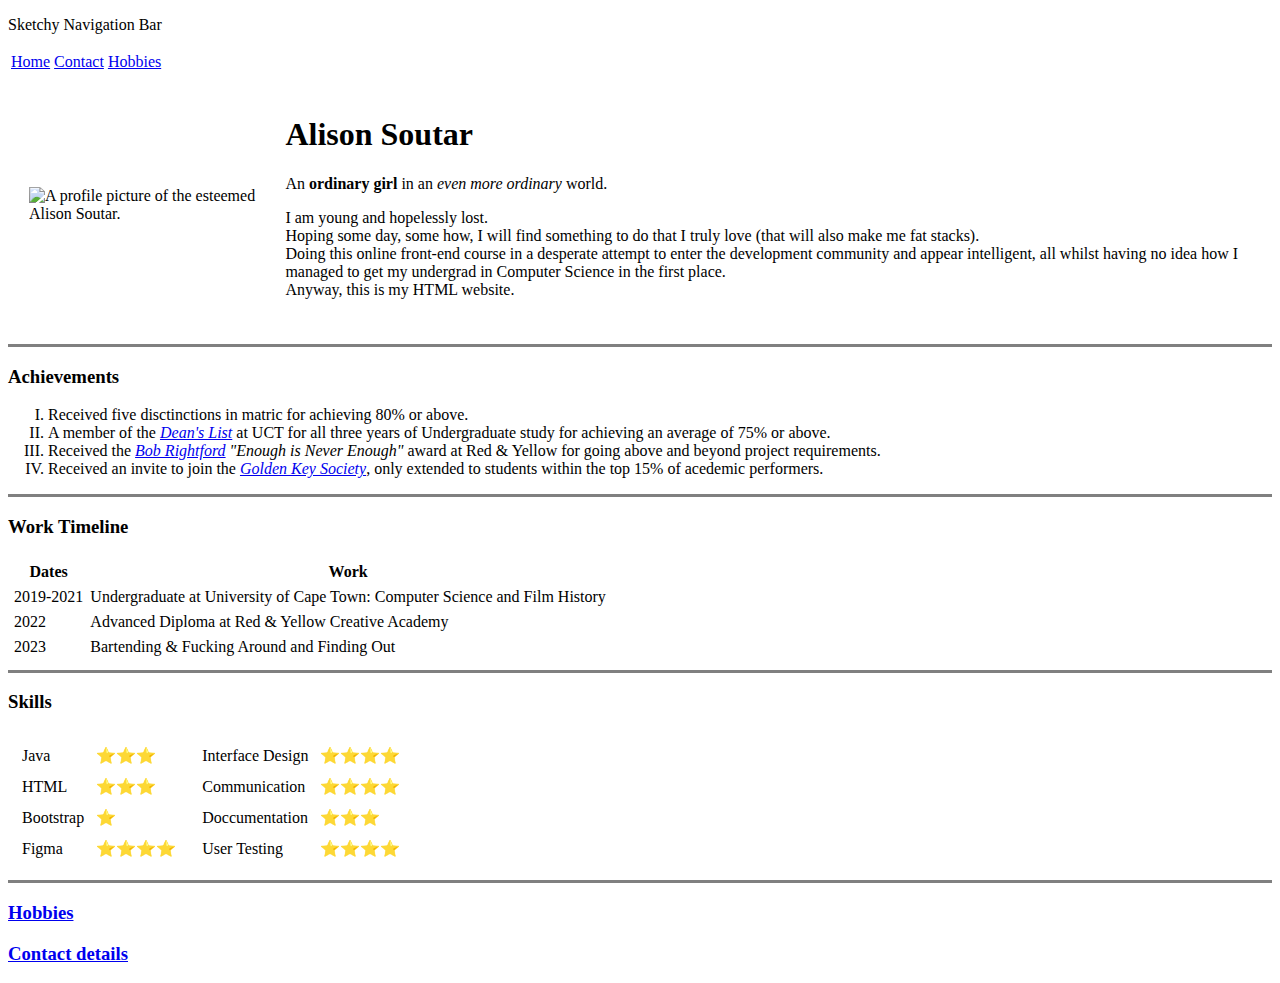
==== index.html @ 32f6482a "Update index.html" ====
<!--HTML Boilerplate-->  
<!DOCTYPE html> <!--Tells browser about the language of the file-->
<html lang="en"> <!--The core of the code. This is the language of the text content in this element
                    Website targeted at english speakers-->
    <head><!--Important information is kept here. This isn't for the user.-->
        <meta charset="UTF-8"><!--Ensures characters are encoded correctly.-->
        <title>Alison's Website</title><!--Title as seen on the tab head.-->
    </head>

    <body><!--Website content goes here.-->
        <p>Sketchy Navigation Bar</p>
        <table>
            <tr>
                <td>
                    <a href="index.html">Home   </a>
                </td>
                <td>
                    <a href="contact.html">Contact  </a>
                </td>
                <td>
                    <a href="hobbies.html">Hobbies  </a>
                </td>
            </tr>
        </table>
        <table cellspacing="20">
            <tr>
                <td>
                    <img src = "ProfileImage.jpeg" 
                    alt="A profile picture of the esteemed Alison Soutar."
                    width="200">
                </td>
                <td>
                    <h1>Alison Soutar</h1>
                    <p>An <strong>ordinary girl </strong>in an <em>even more ordinary</em> world.</p>
                    <!--Use <em> instead of <i>. We don't care about styling, more about organising.
                    <em> is a logical state, amd <i> is a physical state. You may want to edit how these
                    logics are conveyed, e.g. making emphasised text read instead of italicised. Changing
                    the logic of italics to do anything other than italisice makes no sense-->
                    <p>I am young and hopelessly lost.
                        <br>Hoping some day, some how, I will find something to do that I truly love (that will also make me fat stacks).
                        <br>Doing this online front-end course in a desperate attempt to enter the development community and appear intelligent, all whilst having no idea how I managed to get my undergrad in Computer Science in the first place.
                        <br> Anyway, this is my HTML website.
                    </p>
                </td>
            </tr>
        </table>
        
        
        <hr size="3" noshade>
        
        <h3>Achievements</h3>
        <ol type ="I"><!--You can use this to change how the list is ordered.-->
            <li>Received five disctinctions in matric for achieving 80% or above.</li>
            <li>A member of the <em><a href="https://humanities.uct.ac.za/undergraduate/academic-excellence">Dean's List</a></em> at UCT for all three years of Undergraduate study for achieving an average of 75% or above.</li>
            <li>Received the <em><a href="https://www.bizcommunity.com/Article/196/12/172611.html#:~:text=Bob%20Rightford%2C%20a%20local%20advertising,founding%20fathers%2C%20has%20passed%20away.&text=Rightford%20was%20one%20of%20the,Tripp%20%26%20Makin%20(RSTM)">Bob Rightford</a> "Enough is Never Enough"</em> award at Red & Yellow for going above and beyond project requirements.</li>
            <li>Received an invite to join the <em><a href="goldenkey.org">Golden Key Society</a></em>, only extended to students within the top 15% of acedemic performers.</li>
        </ol>

        <hr size="3" noshade>
        
        <h3>Work Timeline</h3>
        <table cellspacing ="5">
            <thead>
                <tr>
                    <th>Dates</th>
                    <th>Work</th>
                </tr>
            </thead>
            <tbody>
                <tr>
                    <td>2019-2021</td>
                    <td>Undergraduate at University of Cape Town: Computer Science and Film History</td>
                </tr>
                <tr>
                    <td>2022</td>
                    <td>Advanced Diploma at Red & Yellow Creative Academy</td>
                </tr>
                <tr>
                    <td>2023</td>
                    <td>Bartending & Fucking Around and Finding Out</td>
                </tr>
            </tbody>
        </table>

        <hr size="3" noshade>

        <h3>Skills</h3>
            <table>
                <thead>
                </thead>
                    <tr>
                        <td>
                            <table cellspacing = "10">
                                <tr>
                                    <td>Java</td>
                                    <td>⭐⭐⭐</td>
                                </tr>
                                <tr>
                                    <td>HTML</td>
                                    <td>⭐⭐⭐</td>
                                </tr>
                                <tr>
                                    <td>Bootstrap</td>
                                    <td>⭐</td>
                                </tr>
                                <tr>
                                    <td>Figma</td>
                                    <td>⭐⭐⭐⭐</td>
                                </tr>
                            </table>
                        </td>
                        <td>
                            <table cellspacing = "10">
                                <tr>
                                    <td>Interface Design</td>
                                    <td>⭐⭐⭐⭐</td>
                                </tr>
                                <tr>
                                    <td>Communication</td>
                                    <td>⭐⭐⭐⭐</td>
                                </tr>
                                <tr>
                                    <td>Doccumentation</td>
                                    <td>⭐⭐⭐</td>
                                </tr>
                                <tr>
                                    <td>User Testing</td>
                                    <td>⭐⭐⭐⭐</td>
                                </tr>
                            </table>
                        </td>


                    </tr>
                <tbody>

                </tbody>
            </table>
        

    <hr size="3" noshade>
        
        <h3><a href="hobbies.html">Hobbies</a></h3>
       
    </body>

    <footer><!--This website has feet.-->
        <h3><a href="contact.html">Contact details</a></h3>

    </footer>

</html>
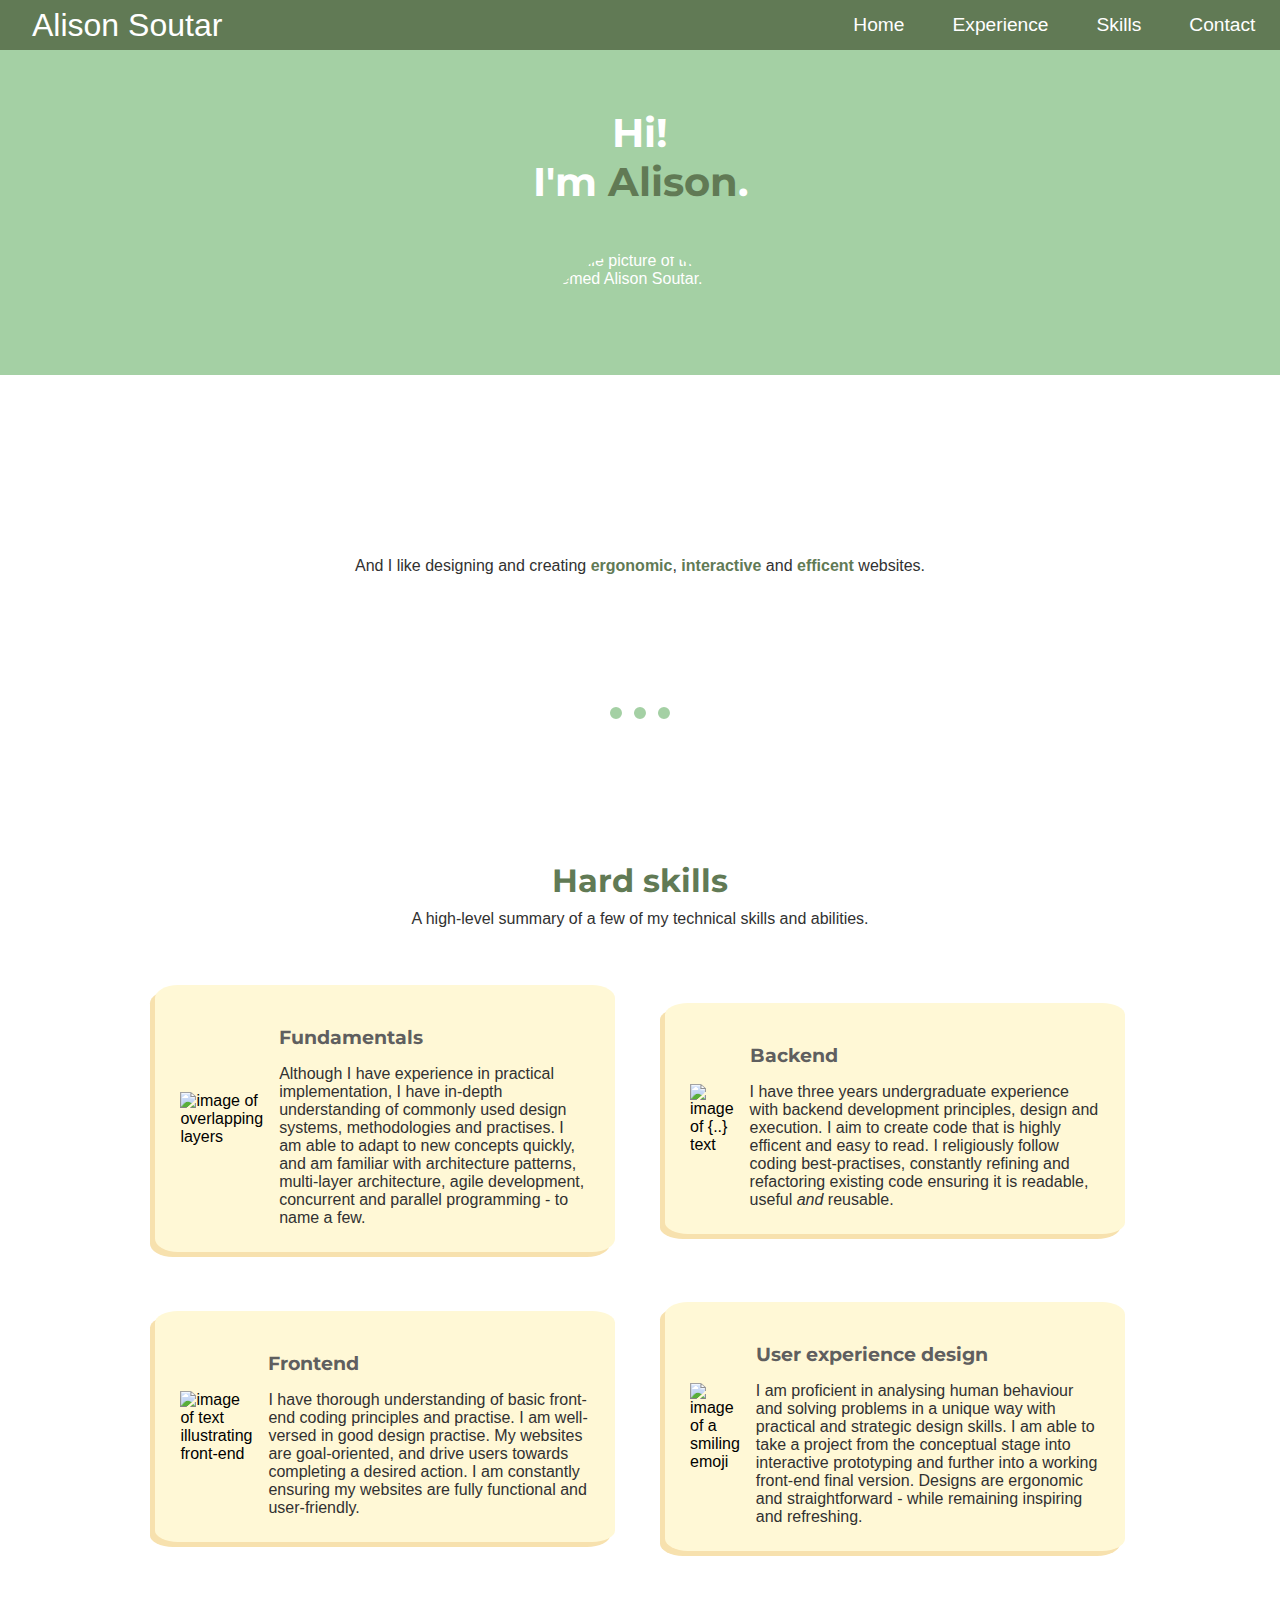
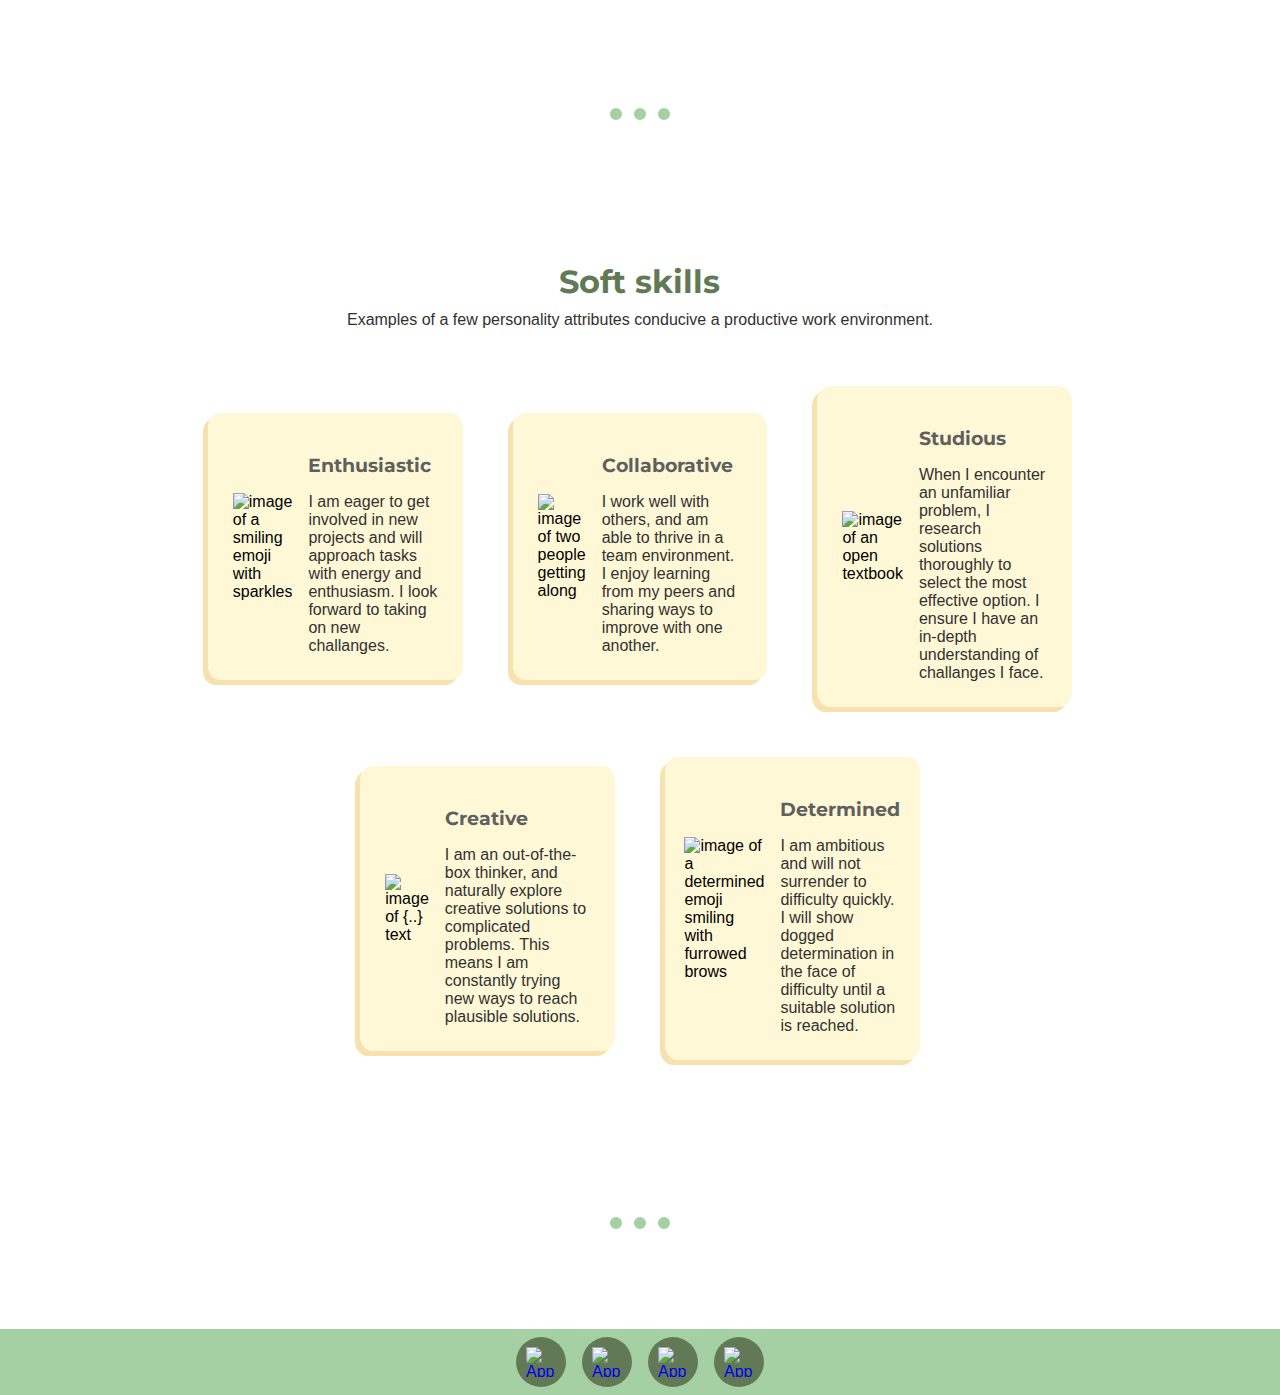
==== commit 1d31a88e: "Fleshed contact page, removed about" ====
--- a/index.html
+++ b/index.html
@@ -1,152 +1,219 @@
-<!--HTML Boilerplate-->  
-<!DOCTYPE html> <!--Tells browser about the language of the file-->
-<html lang="en"> <!--The core of the code. This is the language of the text content in this element
-                    Website targeted at english speakers-->
-    <head><!--Important information is kept here. This isn't for the user.-->
-        <meta charset="UTF-8"><!--Ensures characters are encoded correctly.-->
-        <title>Alison's Website</title><!--Title as seen on the tab head.-->
-    </head>
-
-    <body><!--Website content goes here.-->
-        <p>Sketchy Navigation Bar</p>
-        <table>
-            <tr>
-                <td>
-                    <a href="index.html">Home   </a>
-                </td>
-                <td>
-                    <a href="contact.html">Contact  </a>
-                </td>
-                <td>
-                    <a href="hobbies.html">Hobbies  </a>
-                </td>
-            </tr>
-        </table>
-        <table cellspacing="20">
-            <tr>
-                <td>
-                    <img src = "ProfileImage.jpeg" 
-                    alt="A profile picture of the esteemed Alison Soutar."
-                    width="200">
-                </td>
-                <td>
-                    <h1>Alison Soutar</h1>
-                    <p>An <strong>ordinary girl </strong>in an <em>even more ordinary</em> world.</p>
-                    <!--Use <em> instead of <i>. We don't care about styling, more about organising.
-                    <em> is a logical state, amd <i> is a physical state. You may want to edit how these
-                    logics are conveyed, e.g. making emphasised text read instead of italicised. Changing
-                    the logic of italics to do anything other than italisice makes no sense-->
-                    <p>I am young and hopelessly lost.
-                        <br>Hoping some day, some how, I will find something to do that I truly love (that will also make me fat stacks).
-                        <br>Doing this online front-end course in a desperate attempt to enter the development community and appear intelligent, all whilst having no idea how I managed to get my undergrad in Computer Science in the first place.
-                        <br> Anyway, this is my HTML website.
-                    </p>
-                </td>
-            </tr>
-        </table>
+<!DOCTYPE html>
+<html lang="en">
+
+<head>
+  <meta charset="UTF-8">
+  <title>Alison Soutar</title>
+  <link rel="stylesheet" href="css/style.css">
+  <link rel="icon" href="https://em-content.zobj.net/thumbs/120/google/350/woman-technologist-light-skin-tone_1f469-1f3fb-200d-1f4bb.png">
+
+</head>
+
+<!--Font import-->
+<link rel="preconnect" href="https://fonts.googleapis.com">
+<link rel="preconnect" href="https://fonts.gstatic.com" crossorigin>
+<link href="https://fonts.googleapis.com/css2?family=Montserrat&display=swap" rel="stylesheet">
+
+<body>
+    <!--Title section-->
+    <div id="nav-bar" class="primary">
+        <div id="logo">
+            Alison Soutar
+        </div>
+        <div id="nav-items">
+            <a href="index.html">Home</a>
+            <a href="experience.html">Experience</a>
+            <a href="skills.html">Skills</a>
+            <a href="contact.html">Contact</a>
+        </div>
+    </div>
+
+    <div id="site-container">
+        <div id="landing-home">
+            <h1 style="color: white; text-align: center;">Hi!<br>I'm <span style="color: #617A55">Alison</span>.</h1>
+            <img 
+            id="image-profile" 
+            src = "images/profile-grad.jpeg" 
+            alt="A profile picture of the esteemed Alison Soutar."
+            width="220"
+            height="220">
+        </div>
+       
+        <p>And I like designing and creating <span>ergonomic</span>, <span>interactive</span> and <span>efficent</span> websites.</p>
+        <hr>
         
+        <!--"Hard skills" section-->
+        <div class="title">
+            <a href="skills.html"><h2>Hard skills</h2></a>
+            <p>A high-level summary of a few of my technical skills and abilities.</p>
+        </div>
+        <div class="container">
+
+            <div class="card-aesthetic dynamic large">
+                <img src ="images/icon-architecture-secondary.png"
+                alt="image of overlapping layers">      
+                <div>
+                    <h3>Fundamentals</h3>
+                    <p>Although I have experience in practical implementation, I have in-depth understanding of commonly used design 
+                        systems, methodologies and practises. I am able to adapt to new concepts quickly, and am familiar with architecture patterns,
+                        multi-layer architecture, agile development, concurrent and parallel programming - to name a few.
+                    </p>
+                </div>
+            </div>
+            
+            <div class="card-aesthetic dynamic large">
+                <img src ="images/icon-back-secondary.png"
+                alt="image of {..} text">      
+                <div>
+                    <h3>Backend</h3>
+                    <p>I have three years undergraduate experience with backend development principles, design and execution.
+                    I aim to create code that is highly efficent and easy to read. I religiously follow coding best-practises, 
+                    constantly refining and refactoring existing code ensuring it is readable, useful <em>and</em> reusable. 
+                    </p>
+                </div>
+            </div>
+
         
-        <hr size="3" noshade>
+            <div class="card-aesthetic dynamic large">
+                <img src ="images/icon-front-secondary.png"
+                alt="image of text illustrating front-end">      
+                <div>
+                    <h3>Frontend</h3>
+                    <p>I have thorough understanding of basic front-end coding principles and practise. I am well-versed 
+                        in good design practise. My websites are goal-oriented, and drive users towards completing a desired action.
+                        I am constantly ensuring my websites are fully functional and user-friendly.
+                    </p>
+                </div>
+            </div>
+            
+            <div class="card-aesthetic dynamic large">
+                <img src ="images/icon-ux-secondary.png"
+                alt="image of a smiling emoji">      
+                <div>
+                    <h3>User experience design</h3>
+                    <p> I am proficient in analysing human behaviour and solving problems in a unique way with practical and strategic design skills. 
+                        I am able to take a project from the conceptual stage into interactive prototyping and further into a working front-end final version.
+                        Designs are ergonomic and straightforward - while remaining inspiring and refreshing.    
+                    </p>
+                </div>
+            </div>
+
+            
+
+        </div>
+
+        <!--"Soft skills" section-->
+        <hr>
+        <div class="title">
+            <a href="skills.html"><h2>Soft skills</h2></a>
+            <p>Examples of a few personality attributes conducive a productive work environment.</p>
+        </div>
+        <div class="container">
+            <div class="card-aesthetic dynamic small">
+                <img src ="images/icon-enthusiastic.png"
+                alt="image of a smiling emoji with sparkles">      
+                <div>
+                    <h3>Enthusiastic</h3>
+                    <p> I am eager to get involved in new projects and will approach tasks with energy and enthusiasm. 
+                        I look forward to taking on new challanges.
+                    </p>
+                </div>
+            </div>
+            
+
+            <div class="card-aesthetic dynamic small">
+                <img src ="images/icon-collaborative.png"
+                alt="image of two people getting along">      
+                <div>
+                    <h3>Collaborative</h3>
+                    <p> I work well with others, and am able to thrive in a team environment. 
+                        I enjoy learning from my peers and sharing ways to improve with one another.
+                    </p>
+                </div>
+            </div>
+
+            <div class="card-aesthetic dynamic small">
+                <img src ="images/icon-studious.png"
+                alt="image of an open textbook">      
+                <div>
+                    <h3>Studious</h3>
+                    <p>When I encounter an unfamiliar problem, I research solutions thoroughly to select the most effective option.
+                        I ensure I have an in-depth understanding of challanges I face.
+                    </p>
+                </div>
+            </div>
+
+            <div class="card-aesthetic dynamic small">
+                <img src ="images/icon-creative.png"
+                alt="image of {..} text">      
+                <div>
+                    <h3>Creative</h3>
+                    <p> I am an out-of-the-box thinker, and naturally explore creative solutions to complicated problems.
+                        This means I am constantly trying new ways to reach plausible solutions.
+                    </p>
+                </div>
+            </div>
+
+            <div class="card-aesthetic dynamic small">
+                <img src ="images/icon-determined.png"
+                alt="image of a determined emoji smiling with furrowed brows">      
+                <div>
+                    <h3>Determined</h3>
+                    <p>I am ambitious and will not surrender to difficulty quickly.
+                        I will show dogged determination in the face of difficulty until a suitable solution is reached.
+                    </p>
+                </div>
+            </div>
+
+            
+        </div>
         
-        <h3>Achievements</h3>
-        <ol type ="I"><!--You can use this to change how the list is ordered.-->
-            <li>Received five disctinctions in matric for achieving 80% or above.</li>
-            <li>A member of the <em><a href="https://humanities.uct.ac.za/undergraduate/academic-excellence">Dean's List</a></em> at UCT for all three years of Undergraduate study for achieving an average of 75% or above.</li>
-            <li>Received the <em><a href="https://www.bizcommunity.com/Article/196/12/172611.html#:~:text=Bob%20Rightford%2C%20a%20local%20advertising,founding%20fathers%2C%20has%20passed%20away.&text=Rightford%20was%20one%20of%20the,Tripp%20%26%20Makin%20(RSTM)">Bob Rightford</a> "Enough is Never Enough"</em> award at Red & Yellow for going above and beyond project requirements.</li>
-            <li>Received an invite to join the <em><a href="goldenkey.org">Golden Key Society</a></em>, only extended to students within the top 15% of acedemic performers.</li>
-        </ol>
-
-        <hr size="3" noshade>
-        
-        <h3>Work Timeline</h3>
-        <table cellspacing ="5">
-            <thead>
-                <tr>
-                    <th>Dates</th>
-                    <th>Work</th>
-                </tr>
-            </thead>
-            <tbody>
-                <tr>
-                    <td>2019-2021</td>
-                    <td>Undergraduate at University of Cape Town: Computer Science and Film History</td>
-                </tr>
-                <tr>
-                    <td>2022</td>
-                    <td>Advanced Diploma at Red & Yellow Creative Academy</td>
-                </tr>
-                <tr>
-                    <td>2023</td>
-                    <td>Bartending & Fucking Around and Finding Out</td>
-                </tr>
-            </tbody>
-        </table>
-
-        <hr size="3" noshade>
-
-        <h3>Skills</h3>
-            <table>
-                <thead>
-                </thead>
-                    <tr>
-                        <td>
-                            <table cellspacing = "10">
-                                <tr>
-                                    <td>Java</td>
-                                    <td>⭐⭐⭐</td>
-                                </tr>
-                                <tr>
-                                    <td>HTML</td>
-                                    <td>⭐⭐⭐</td>
-                                </tr>
-                                <tr>
-                                    <td>Bootstrap</td>
-                                    <td>⭐</td>
-                                </tr>
-                                <tr>
-                                    <td>Figma</td>
-                                    <td>⭐⭐⭐⭐</td>
-                                </tr>
-                            </table>
-                        </td>
-                        <td>
-                            <table cellspacing = "10">
-                                <tr>
-                                    <td>Interface Design</td>
-                                    <td>⭐⭐⭐⭐</td>
-                                </tr>
-                                <tr>
-                                    <td>Communication</td>
-                                    <td>⭐⭐⭐⭐</td>
-                                </tr>
-                                <tr>
-                                    <td>Doccumentation</td>
-                                    <td>⭐⭐⭐</td>
-                                </tr>
-                                <tr>
-                                    <td>User Testing</td>
-                                    <td>⭐⭐⭐⭐</td>
-                                </tr>
-                            </table>
-                        </td>
-
-
-                    </tr>
-                <tbody>
-
-                </tbody>
-            </table>
-        
-
-    <hr size="3" noshade>
-        
-        <h3><a href="hobbies.html">Hobbies</a></h3>
-       
-    </body>
-
-    <footer><!--This website has feet.-->
-        <h3><a href="contact.html">Contact details</a></h3>
-
-    </footer>
-
-</html>
+        <!--Design objectives section?-->
+        <hr>
+    </div>
+</body>
+
+<footer>
+    <div class="footer">
+  
+      <a href="https://www.linkedin.com/in/alisonsoutar/" target="_blank">
+        <div class="icon-circle">
+          <img
+          src = "images/linkedin.png" 
+          alt="App logo icon for LinkedIn."
+          width="30px"
+          height="30px">
+        </div>
+      </a>
+  
+      <a href="https://www.behance.net/alisonsoutar" target="_blank">
+        <div class="icon-circle">
+          <img
+          src = "images/behance.png" 
+          alt="App logo icon for Behance."
+          width="30px"
+          height="30px">
+        </div>
+      </a>
+  
+      <a href="https://github.com/ali-tar" target="_blank">
+        <div class="icon-circle">
+          <img
+          src = "images/github.png" 
+          alt="App logo icon for GitHub."
+          width="30px"
+          height="30px">
+        </div>
+      </a>
+  
+      <a href="https://www.figma.com/@alisonsoutar" target="_blank">
+        <div class="icon-circle">
+          <img
+          src = "images/figma.png" 
+          alt="App logo icon for Figma."
+          width="30px"
+          height="30px">
+        </div>
+      </a>
+    </div>
+  </footer>--- a/css/style.css
+++ b/css/style.css
@@ -0,0 +1,390 @@
+/*Colour pallette*/
+.primary {
+    background-color: #617A55;
+}
+
+.secondary {
+    background-color: #A4D0A4;
+}
+
+.tertiary {
+    color: #F7E1AE;
+}
+
+.background {
+    background-color: #FFF8D6;
+}
+
+body {
+    margin: 0px;
+    padding: 0px;
+    font-family: sans-serif;
+}
+
+p{
+    margin: 0;
+    padding: 0;
+    display: inline;
+}
+
+h1{
+    font-size:2.5rem;
+    font-family: 'Montserrat', sans-serif;
+    margin: 10px;
+}
+
+h2{
+    font-size:2rem;
+    font-family: 'Montserrat', sans-serif;
+    margin: 10px;
+    color: #617A55;
+}
+
+h3{
+    font-family: 'Montserrat', sans-serif;
+    margin: 0;
+    padding:0;
+    height: auto;
+    color: #5f5f5f;
+    margin-top: 1rem;
+    margin-bottom: 1rem;
+}
+
+hr{
+    border-style: none;
+    border-top-style: dotted;
+    border-color: #A4D0A4;
+    border-width: 12px;
+    width: 60px;
+    height: 0px;
+    background-color: rgba(0,0,0,0);
+    margin: 100px 100px;
+}
+
+
+#text-introduction {
+    text-align: center;
+
+}
+
+/*What the Homescreen landing page looks like*/
+#landing-home {
+    margin: 0px;
+    padding: 0px;
+    display: flex;
+    justify-content: center;
+    align-items: center;
+    flex-direction: column;
+
+    height: 200px;
+    width: 100%;
+    background-color: #A4D0A4;
+    color: white;
+    padding-top: 175px;
+    gap: 1rem;
+}
+
+/*What all the other landing pages look like*/
+#landing-page{
+    background-color: #A4D0A4;
+    margin: 0;
+    padding: 7%;
+    display: flex;
+    justify-content: center;
+    align-items: center;
+    flex-direction: row;
+    place-items: center;
+    gap: 15rem;
+}
+
+
+#site-container {
+    display: flex;
+    flex-direction: column;
+    align-items: center;
+    margin: 0px;
+    padding: 0px;
+    gap: 2rem;
+}
+
+#site-container p {
+    margin-top: 150px;
+}
+
+#site-container p span {
+    color: #617A55;
+    font-weight: bold;
+}
+
+#nav-bar {
+    display: grid;
+    grid-template-columns: 1fr 1fr 1fr;
+    align-items: center;
+    margin: 0px;
+    min-height: 50px;
+    height:auto;
+    width: 100%;
+    position: fixed;
+    z-index: 100;
+}
+
+#logo {
+    font-size: 2rem;
+    color: white;
+    text-decoration: solid;
+    grid-column: span 2;
+    margin-left: 2rem;
+}
+
+#nav-items {
+    display: flex;
+    flex-direction: row;
+    gap: 3rem;
+    margin-right: 1rem;
+}
+
+#nav-items a {
+    text-decoration: none;
+    text-decoration: double;
+    color: white;
+    font-size: 1.2rem;
+}
+
+#nav-items a:visited{
+    color:white;
+}
+
+#nav-items a:hover{
+    color:#A4D0A4;
+}
+
+#nav-selected{
+    color:red;
+}
+
+#image-profile {
+    border-radius: 50%;
+    align-items: center;
+    position: relative;
+    top: 20px;
+}
+
+#disclaimer{
+    display:none;
+}
+
+
+
+
+/*pretty looking containers for things
+.card {
+    display: flex;
+    flex-direction: row;
+    justify-content: center;
+    align-items: center;
+    width: auto;
+    height: auto; 
+    gap: 1rem;
+    padding:25px;
+    margin: 25px;
+    background-color: #FFF8D6;
+    border-radius: 5%;
+    box-shadow: -5px 5px #F7E1AE;
+}
+ */
+
+/*I realised including formatting and colour on a reusable thing wasn't great.
+I split it up for further use here.*/
+.card-aesthetic{
+    background-color: #FFF8D6;
+    border-radius: 5%;
+    box-shadow: -5px 5px #F7E1AE;
+    margin: 1rem;
+    padding: 2rem;
+}
+
+.dynamic{
+    display: flex;
+    flex-direction: row;
+    justify-content: center;
+    align-items: center;
+    width: auto;
+    height: auto; 
+    gap: 1rem;
+    padding:25px;
+    margin: 25px;
+}
+
+.static{
+    display: grid;
+    grid-template-columns: 0.5fr 2fr 6fr;
+    width: auto;
+    max-width: 90%;
+    padding: 1rem;
+    justify-content: center;
+    gap: 1rem;
+}
+
+.bigger-description{
+    grid-template-columns: 0.5fr 1fr 8fr;
+}
+
+.card-simple{
+    gap: 1rem;
+    padding:25px;
+    margin: 25px;
+    background-color: #FFF8D6;
+    border-radius: 5%;
+    box-shadow: -5px 5px #F7E1AE;
+}
+
+.blank{
+    height:10rem;
+}
+
+.card img{
+    height:100px;
+    float: left;
+    margin: 10px;
+}
+
+.card p{
+    padding-right: 5px;
+}
+
+.card > div{
+    gap: 1rem;
+    margin:0;
+    padding:0;
+
+}
+
+.description{
+    display:grid;
+    grid-template-rows: auto; 
+}
+
+.footer{
+    display: flex;
+    flex-direction: row;
+    justify-content: center;
+    align-items: center;
+    background-color: #A4D0A4;
+    width: auto;
+    gap:1rem;
+    padding: 0.5rem;
+}
+
+.nav-blockout{
+    height: 50px;
+    width: 100%;
+    color:white;
+}
+.large{
+    max-width: 40%;
+    min-width:200px;
+    min-height: 150px;}
+
+.x-large{
+    display: grid;
+    grid-template-columns: 1fr 4fr;
+    width: auto;
+    max-width: 60%;
+    gap: 2rem;
+}
+
+
+
+.small{
+    max-width: 20%;
+    min-height: 100px;
+    min-width: 150px;
+}
+
+.container{
+    display:flex;
+    flex-direction: row;
+    flex-wrap: wrap;
+    justify-content: center;
+    align-items: center;
+    padding-left: 10%;
+    padding-right: 10%;
+}
+
+.vertical{
+    flex-direction: column;
+}
+
+.title{
+    text-align: center;
+}
+
+.title a{
+    color:#617A55;
+    text-decoration: none;
+}
+
+.title a:visited{
+    color:#617A55;
+}
+
+.title a:hover{
+    color:#A4D0A4;
+}
+
+.icon-circle{
+    display: flex;
+    justify-content: center;
+    align-items: center;
+    background-color: #617A55;
+    border-radius: 50%;
+    height: 50px;
+    width: 50px;
+}
+/*IPphone size*/
+@media (max-width: 1000px) {
+    
+    .card{
+        flex-direction: column;
+    }
+}
+
+.white{
+    color: white;
+}
+
+p{
+    color:#313131;
+}
+
+.skill-grid{
+    display: grid;
+    grid-auto-flow: column;
+    grid-template-rows: repeat(4, 1fr);
+    text-align: center;
+    margin: 1rem;
+    gap:1rem;
+}
+/*IPphone size*/
+@media (max-width: 600px) {
+    .bigger-description{
+        display:none;
+    }
+    .static{
+        display: flex;
+        flex-direction: column;
+        width: auto;
+        max-width: 60%;
+        padding: 1rem;
+        justify-content: center;
+        gap: 1rem;
+    }
+    
+    .icon-circle{
+        height: 50px;
+        width: 50px;
+    }
+
+
+
+}
